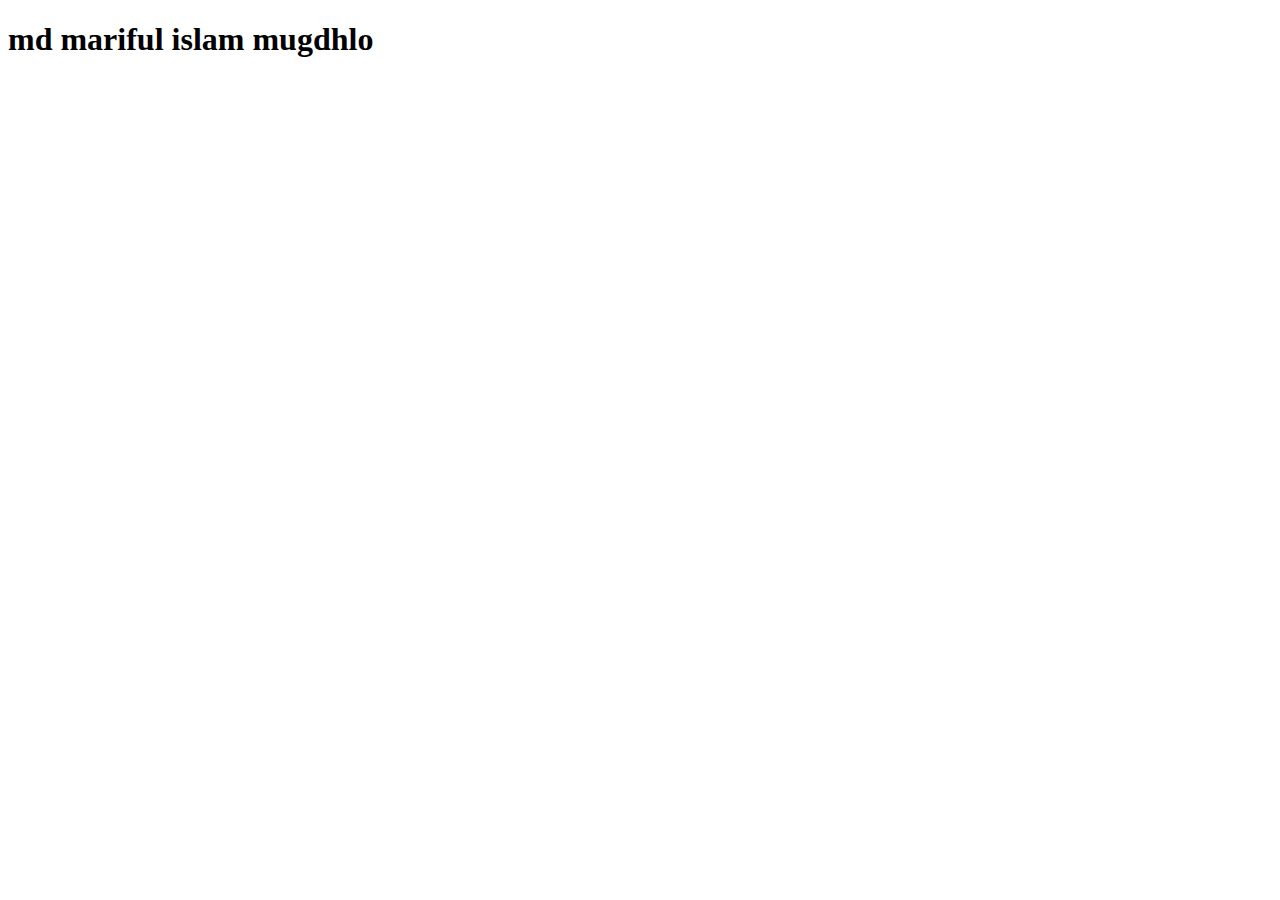
==== images/index.html @ b760a4d1 "fast commit add" ====
<!DOCTYPE html>
<html lang="en">
<head>
    <meta charset="UTF-8">
    <meta name="viewport" content="width=device-width, initial-scale=1.0">
    <title>architects-resources</title>
</head>
<body>
    <h1>md mariful islam mugdhlo</h1>
    
</body>
</html>
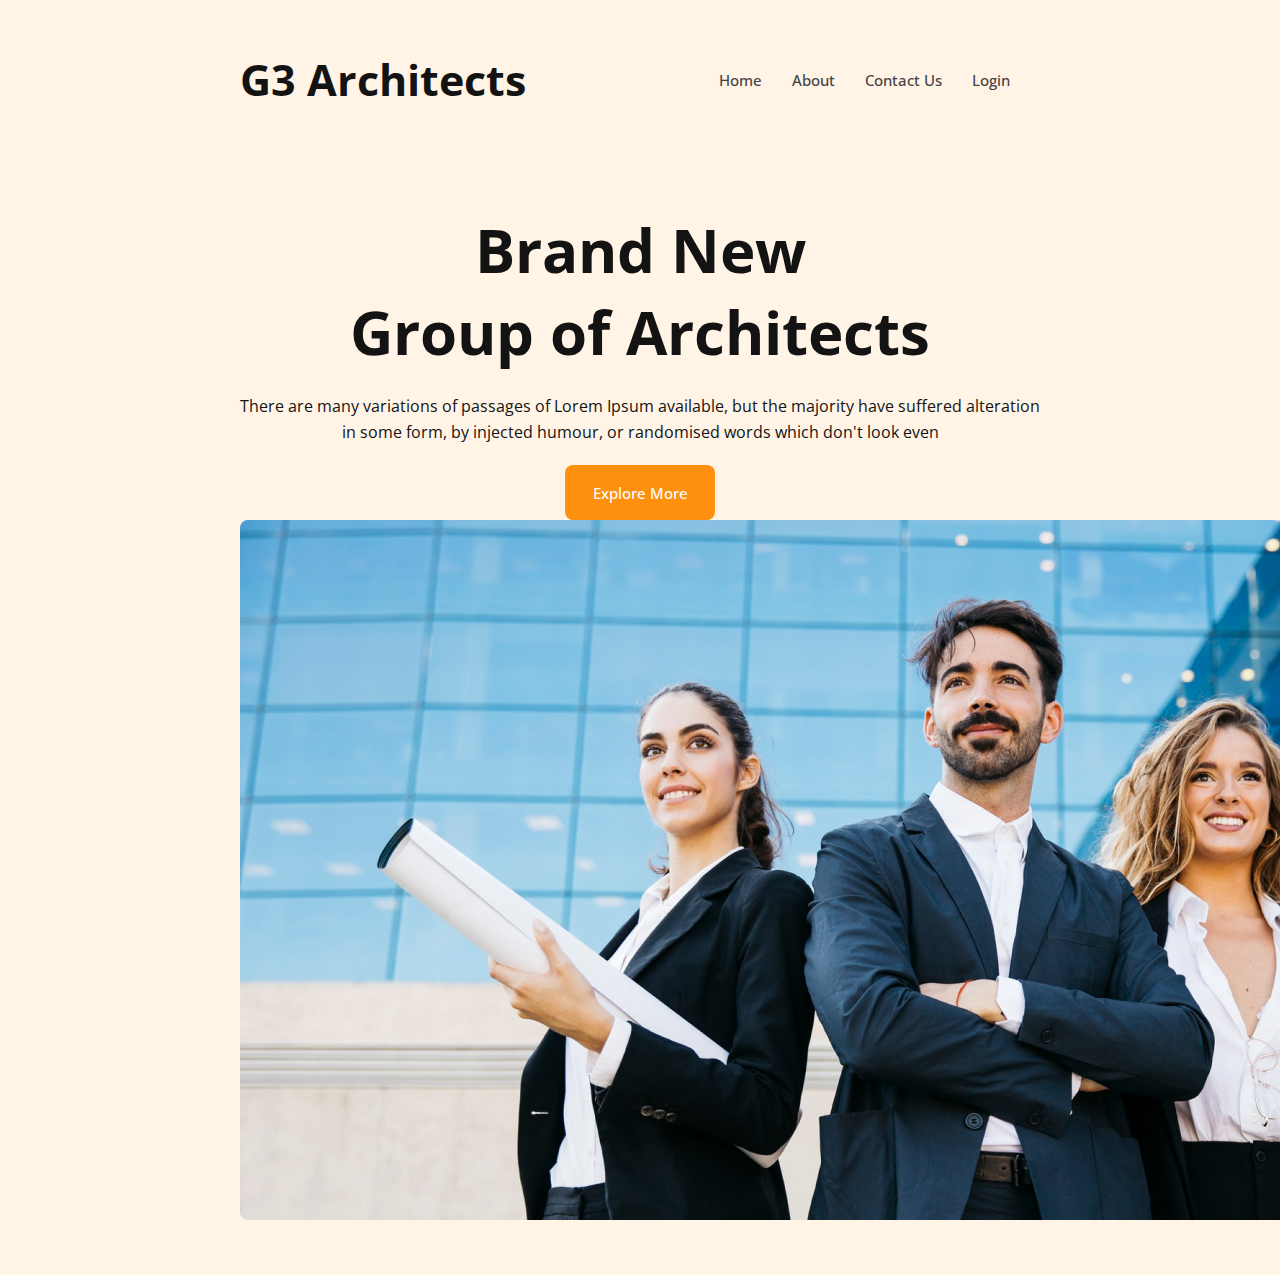
==== commit 2a4f29f8: "banner add" ====
--- a/images/index.html
+++ b/images/index.html
@@ -1,12 +1,45 @@
 <!DOCTYPE html>
 <html lang="en">
-<head>
-    <meta charset="UTF-8">
-    <meta name="viewport" content="width=device-width, initial-scale=1.0">
-    <title>architects-resources</title>
-</head>
-<body>
-    <h1>md mariful islam mugdhlo</h1>
-    
-</body>
-</html>+  <head>
+    <meta charset="UTF-8" />
+    <meta name="viewport" content="width=device-width, initial-scale=1.0" />
+    <title>G3 Architects</title>
+    <link rel="stylesheet" href="./style.css" />
+    <link rel="preconnect" href="https://fonts.googleapis.com" />
+    <link rel="preconnect" href="https://fonts.gstatic.com" crossorigin />
+    <link
+      href="https://fonts.googleapis.com/css2?family=Open+Sans:ital,wght@0,400;0,600;0,800;1,600;1,800&display=swap"
+      rel="stylesheet"
+    />
+  </head>
+  <body>
+    <header>
+      <nav>
+        <h3 class="nav-titel">G3 Architects</h3>
+        <ul>
+          <li><a href="">Home</a></li>
+          <li><a href="">About</a></li>
+          <li><a href="">Contact Us</a></li>
+          <li><a href="">Login</a></li>
+        </ul>
+      </nav>
+      <div class="banner">
+        <div class="banner-content">
+          <h1 class="banner-titel">
+            Brand New <br />
+            Group of Architects
+          </h1>
+          <p class="banner-pra">
+            There are many variations of passages of Lorem Ipsum available, but
+            the majority have suffered alteration in some form, by injected
+            humour, or randomised words which don't look even
+          </p>
+          <button class="btn-primary">Explore More</button>
+        </div>
+        <img src="./banner.png" alt="" />
+      </div>
+    </header>
+    <main></main>
+    <footer></footer>
+  </body>
+</html>
--- a/images/style.css
+++ b/images/style.css
@@ -0,0 +1,64 @@
+* {
+  font-family: "Open Sans", sans-serif;
+  margin: 0;
+}
+header {
+  background-color: rgba(255, 144, 14, 0.1);
+  padding: 50px 240px;
+}
+nav {
+  display: flex;
+  justify-content: space-between;
+  align-items: center;
+}
+.nav-titel {
+  color: #131313;
+  font-size: 43px;
+  font-weight: 700;
+}
+nav > ul {
+  display: flex;
+}
+nav li {
+  list-style: none;
+  margin-right: 30px;
+}
+nav li a {
+  text-decoration: none;
+  color: #424242;
+  font-size: 15px;
+  font-weight: 500;
+}
+.banner-content {
+  text-align: center;
+  color: #131313;
+  max-width: 800px;
+  margin: 0 auto;
+}
+.banner-titel {
+  color: #131313;
+  text-align: center;
+  font-size: 60px;
+  font-weight: 700;
+  margin-top: 100px;
+}
+.banner-pra {
+  color: dark-03, #727272;
+  font-size: 16px;
+  font-weight: 400;
+  line-height: 26px;
+  margin-top: 20px;
+}
+.btn-primary {
+  width: 150px;
+  height: 55px;
+  background: #ff900e;
+  color: #fff;
+  text-align: center;
+  font-size: 15px;
+  font-weight: 500;
+  border-radius: 8PX;
+  border: none;
+  margin-top: 20px;
+}
+
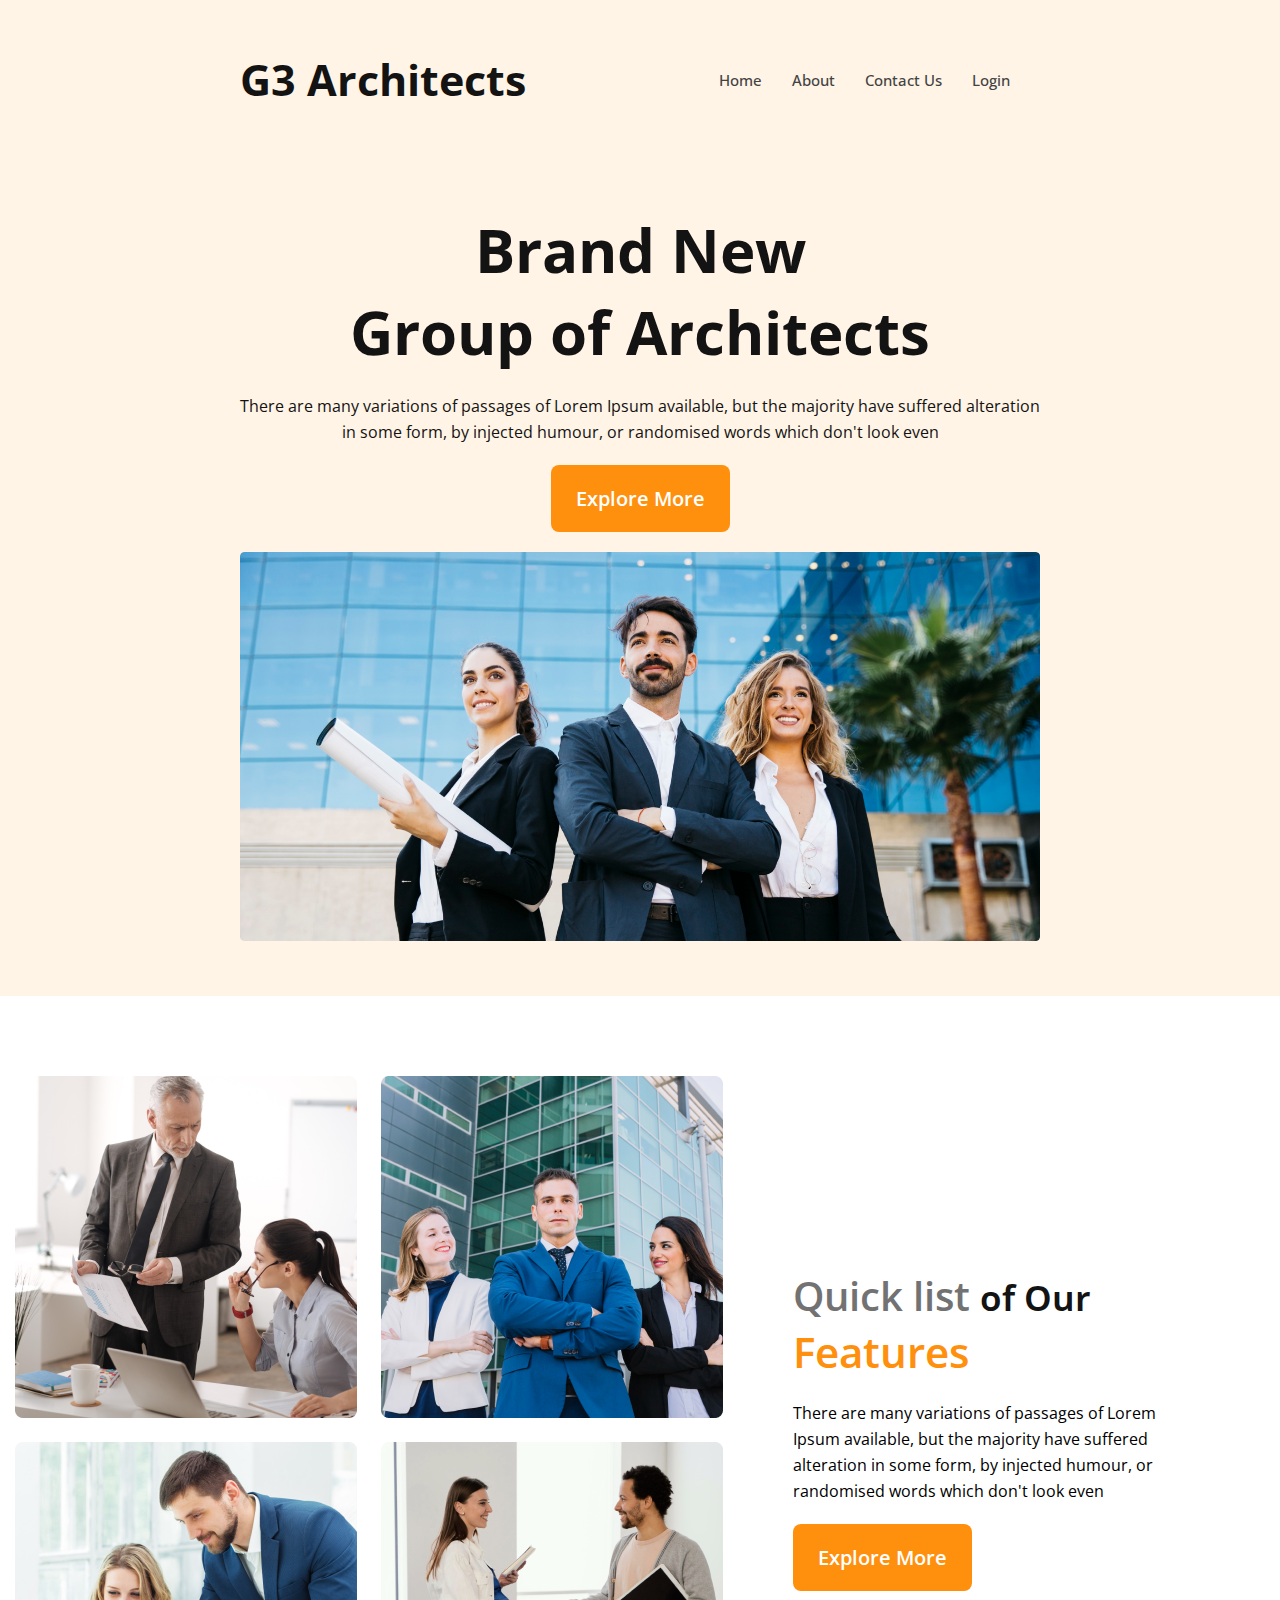
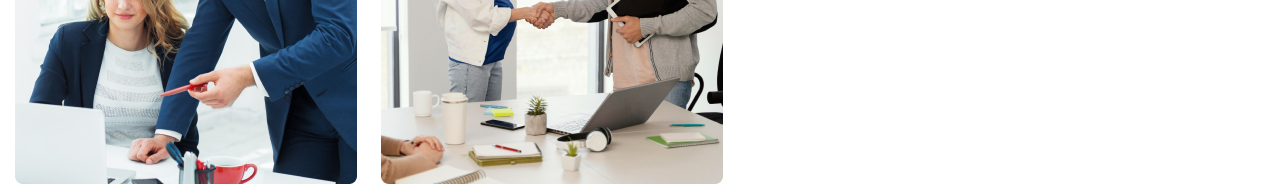
==== commit 1c0d1c18: "main section add" ====
--- a/images/index.html
+++ b/images/index.html
@@ -39,7 +39,21 @@
         <img src="./banner.png" alt="" />
       </div>
     </header>
-    <main></main>
+    <main>
+        <section class="teams-container">
+            <div class="teams-img-contaner">
+                <img src="./team1.png" alt="">
+                <img src="./team2.png" alt="">
+                <img src="./team3.png" alt="">
+                <img src="./team4.png" alt="">
+            </div>
+            <div class="tems-contan">
+                <h1 class="team-titel"><samp  class="samp1">Quick list </samp><samp class="samp2">of Our</samp> <br> <samp class="samp3">Features</samp></h1>
+                <p class="banner-pra">There are many variations of passages of Lorem Ipsum available, but the majority have suffered alteration in some form, by injected humour, or randomised words which don't look even</p>
+                <button class="btn-primary">Explore More</button>
+            </div>
+        </section>
+    </main>
     <footer></footer>
   </body>
 </html>
--- a/images/style.css
+++ b/images/style.css
@@ -50,15 +50,86 @@
   margin-top: 20px;
 }
 .btn-primary {
-  width: 150px;
-  height: 55px;
   background: #ff900e;
   color: #fff;
-  text-align: center;
-  font-size: 15px;
-  font-weight: 500;
-  border-radius: 8PX;
+  font-size: 20px;
+  font-weight: 600;
+  border-radius: 8px;
   border: none;
+  margin-top: 20px;
+  padding: 20px 25px;
+  cursor: pointer;
+}
+.banner img {
+  width: 100%;
   margin-top: 20px;
 }
 
+
+
+main {
+  max-width: 1250px;
+  margin: 0 auto;
+  margin-top: 80px;
+}
+.teams-container {
+  display: flex;
+  align-items: center;
+}
+.teams-img-contaner {
+  display: grid;
+  grid-template-columns: repeat(2, 1fr);
+  gap: 24px;
+}
+.tems-contan {
+  padding-right: 70px;
+  padding-left: 70px;
+}
+.samp1 {
+  color: #727272;
+  font-size: 40px;
+  font-weight: 600;
+}
+.samp2 {
+  color: #131313;
+  font-size: 35px;
+  font-weight: 650;
+}
+.samp3 {
+  color: #ff900e;
+  font-size: 42px;
+  font-weight: 610;
+}
+
+
+
+
+
+
+/* mobil devic */
+@media screen and (max-width: 576px) {
+    header {
+      padding: 20px;
+    }
+    nav,
+    .teams-container
+     {
+      flex-direction: column;
+    }
+    .teams-img-contaner{
+        grid-template-columns: 1fr;
+    }
+    .tems-contan {
+        padding-right: 20px;
+        padding-left: 20px;
+      }
+  }
+  /* tablet deciv */
+  @media screen and (main-width: 576px) and (max-width: 960) {
+    header {
+      padding: 50px;
+    }
+    nav {
+      flex-direction: column;
+    }
+  }
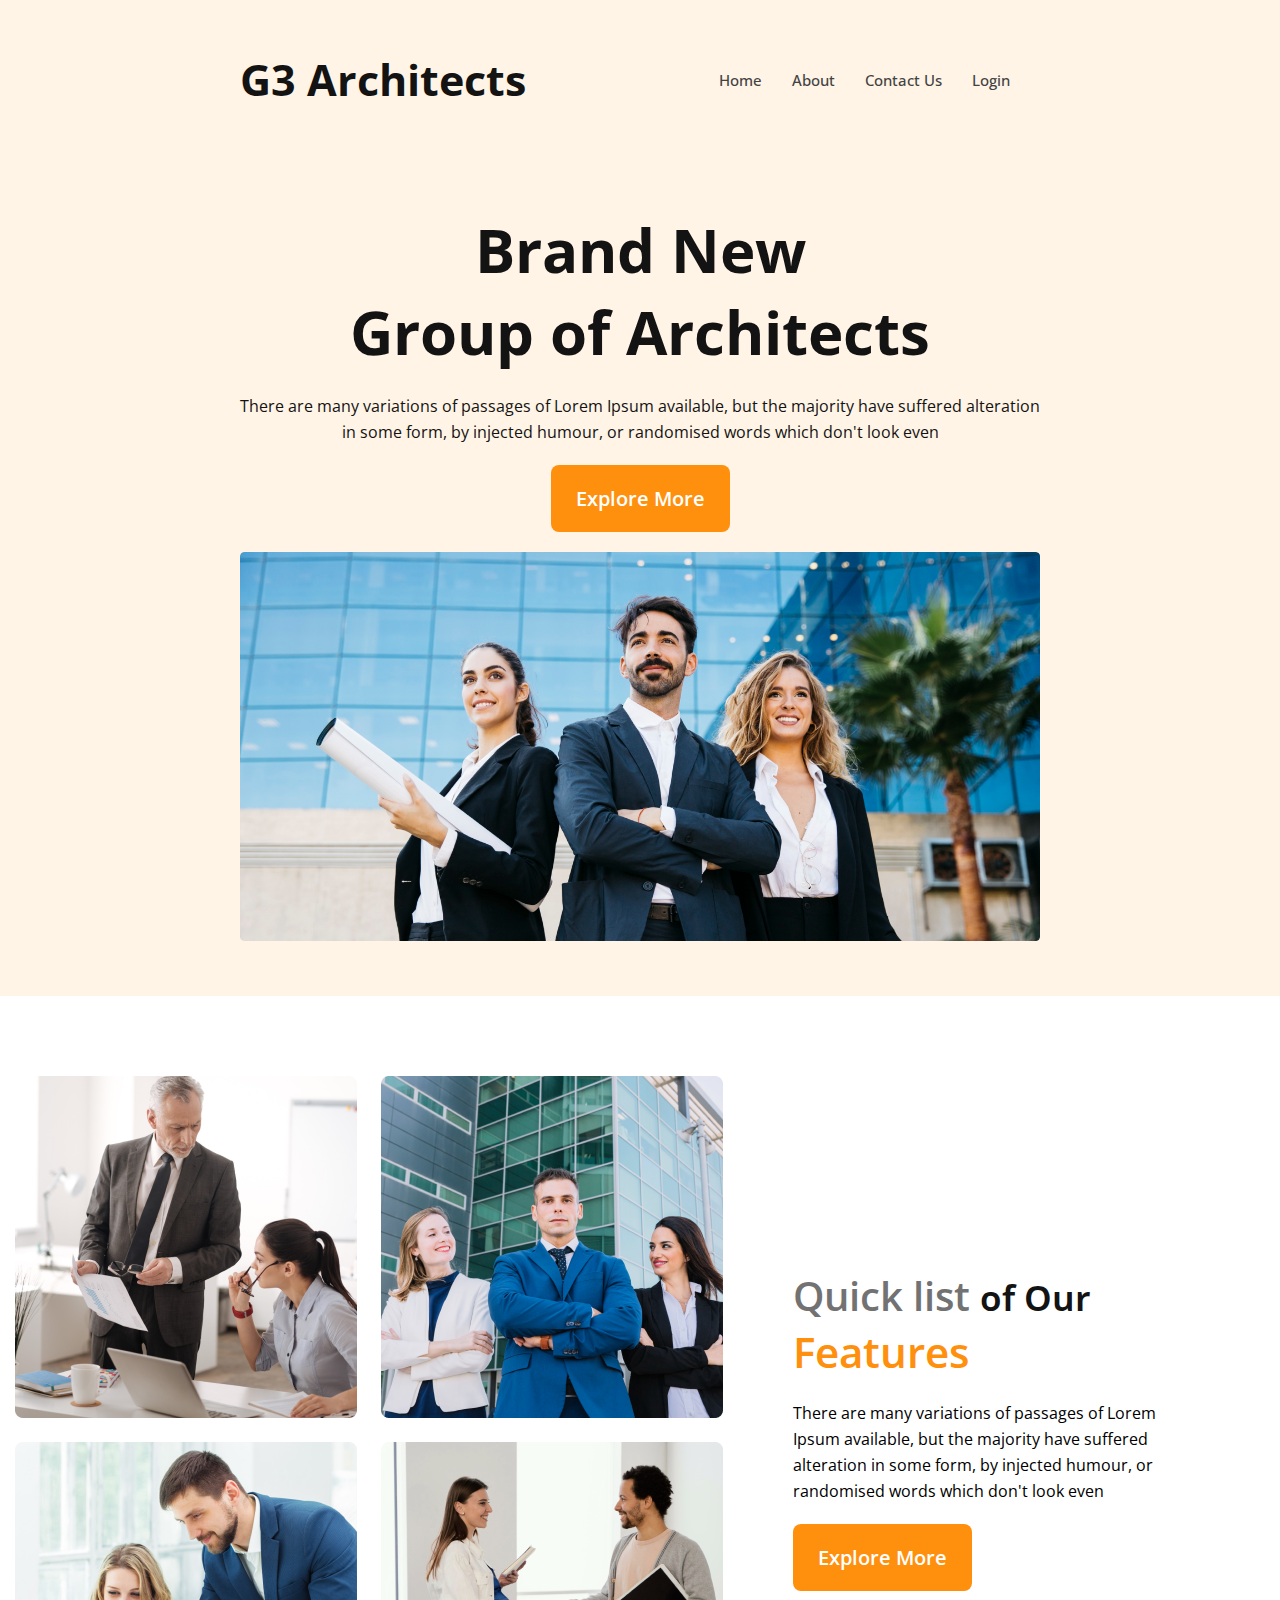
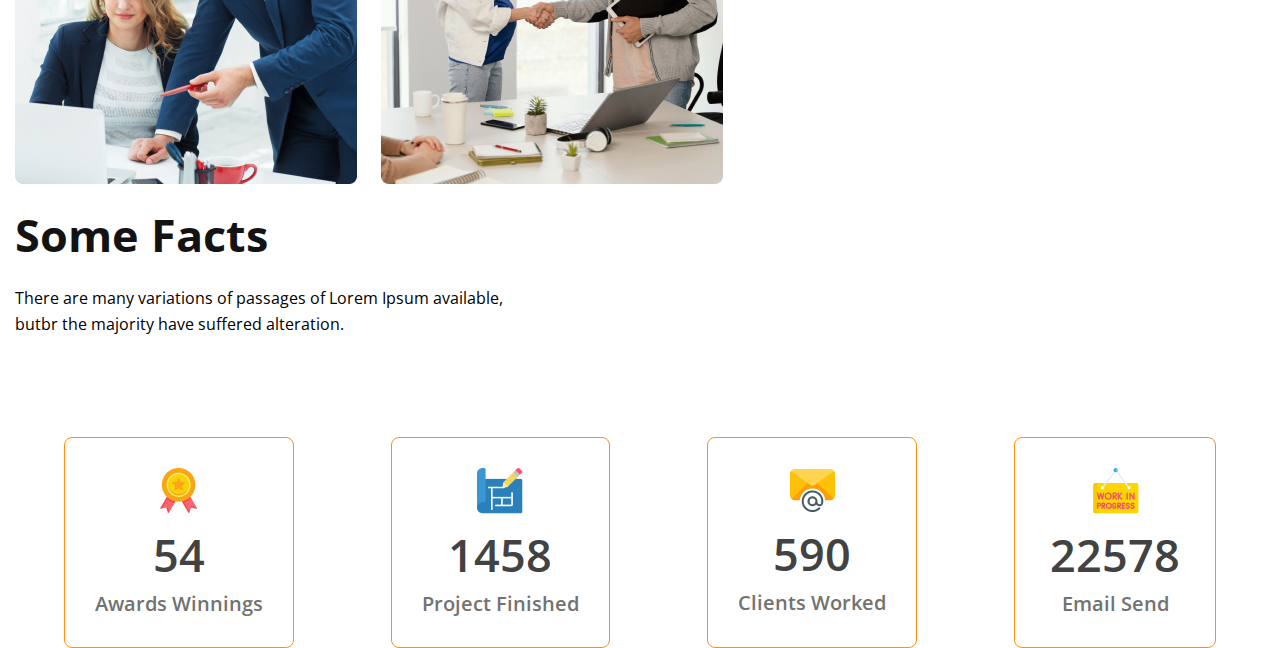
==== commit c62303d9: "facts section add" ====
--- a/images/index.html
+++ b/images/index.html
@@ -53,6 +53,39 @@
                 <button class="btn-primary">Explore More</button>
             </div>
         </section>
+        <section class="features">
+
+        </section>
+        <section class="facts">
+            <h3 class="facts-titel">Some Facts</h3>
+            <p class="banner-pra">There are many variations of passages of Lorem Ipsum available,<br> butbr the majority have suffered alteration.</p>
+            <div class="card-facts-containar">
+                <!-- .card*4>img+h2.card-states+p.cards-tite  -->
+                <div class="card">
+                    <img src="./icons/ribon.png" alt="">
+                    <h2 class="card-states">54</h2>
+                    <p class="cards-titel">Awards Winnings</p>
+                </div>
+                <div class="card">
+                    <img src="./icons/projects.png" alt="">
+                    <h2 class="card-states">1458</h2>
+                    <p class="cards-titel">Project Finished</p>
+                </div>
+                <div class="card">
+                    <img src="./icons/email.png" alt="">
+                    <h2 class="card-states">590</h2>
+                    <p class="cards-titel">Clients Worked</p>
+                </div>
+                <div class="card">
+                    <img src="./icons/customers.png" alt="">
+                    <h2 class="card-states">22578</h2>
+                    <p class="cards-titel">Email Send</p>
+                </div>
+            </div>
+
+
+            
+        </section>
     </main>
     <footer></footer>
   </body>
--- a/images/style.css
+++ b/images/style.css
@@ -65,8 +65,6 @@
   margin-top: 20px;
 }
 
-
-
 main {
   max-width: 1250px;
   margin: 0 auto;
@@ -100,36 +98,63 @@
   font-size: 42px;
   font-weight: 610;
 }
+.facts {
+  margin-top: 20px;
+}
 
-
-
-
-
+.facts-titel {
+  color: #131313;
+  font-size: 45px;
+  font-weight: 700;
+}
+.card {
+  border-radius: 8px;
+  border: 1px solid #ff900e;
+  text-align: center;
+  padding: 30px;
+}
+.card-facts-containar {
+  display: flex;
+  justify-content: space-around;
+  margin-top: 100px;
+}
+.cards-titel {
+  color: #727272;
+  font-size: 20px;
+  font-weight: 600;
+  margin-top: 5px;
+}
+.card-states {
+  color:#424242;
+  font-size: 45px;
+  font-weight: 600;
+  margin: 5px;
+  margin-bottom: 5px;
+}
 
 /* mobil devic */
 @media screen and (max-width: 576px) {
-    header {
-      padding: 20px;
-    }
-    nav,
-    .teams-container
-     {
-      flex-direction: column;
-    }
-    .teams-img-contaner{
-        grid-template-columns: 1fr;
-    }
-    .tems-contan {
-        padding-right: 20px;
-        padding-left: 20px;
-      }
+  header {
+    padding: 20px;
   }
-  /* tablet deciv */
-  @media screen and (main-width: 576px) and (max-width: 960) {
-    header {
-      padding: 50px;
-    }
-    nav {
-      flex-direction: column;
-    }
+  nav,
+  .teams-container {
+    flex-direction: column;
   }
+  .teams-img-contaner {
+    grid-template-columns: 1fr;
+  }
+  .tems-contan {
+    padding-right: 20px;
+    padding-left: 20px;
+  }
+}
+/* tablet deciv */
+@media screen and (main-width: 576px) and (max-width: 960) {
+  header {
+    padding: 50px;
+  }
+  nav {
+    flex-direction: column;
+  }
+}
